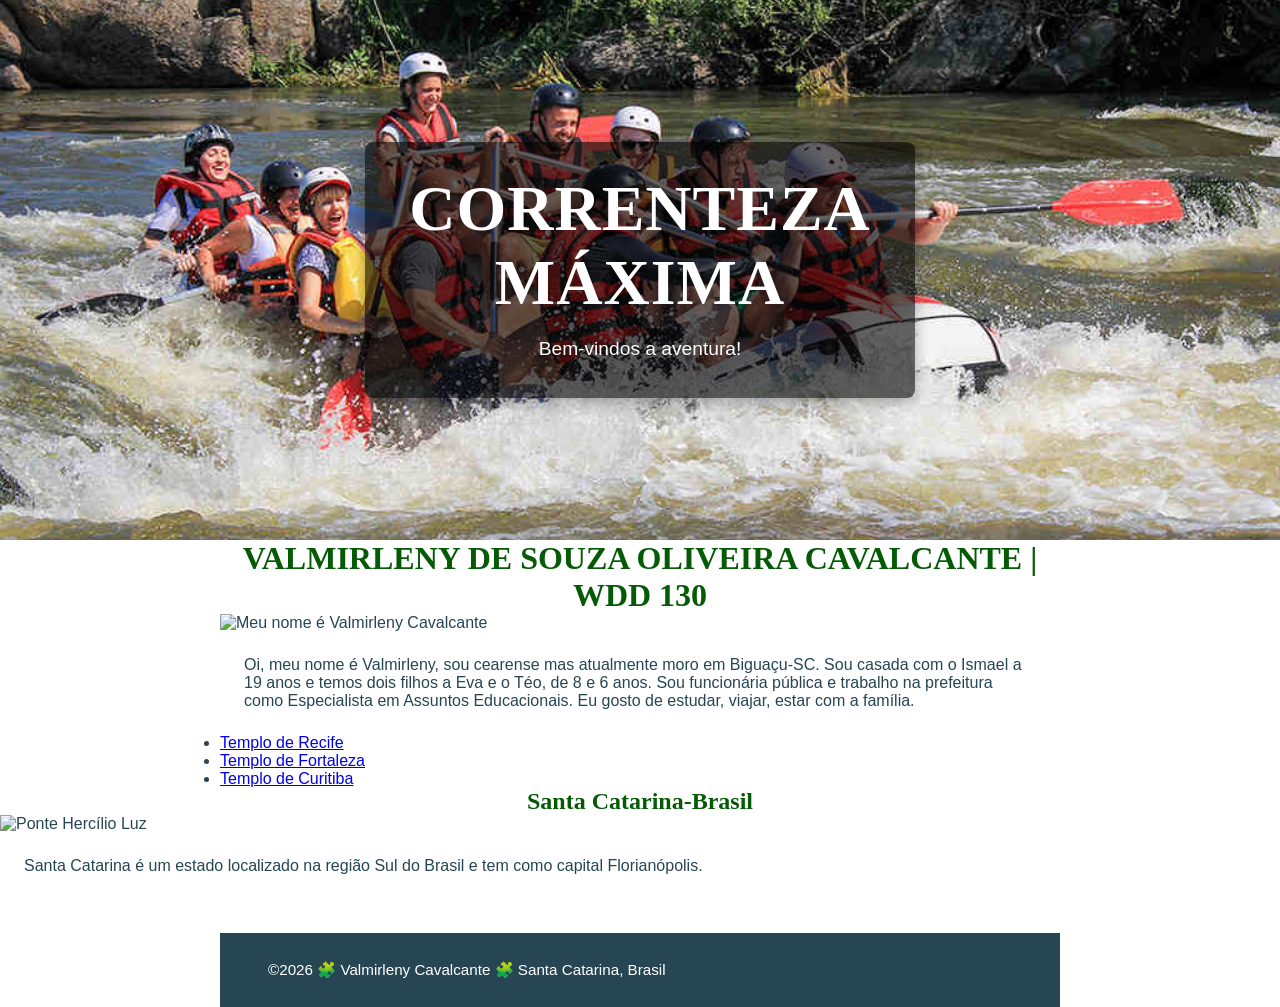
==== wwr/index.html @ fc0d464d "pagina index" ====
<!DOCTYPE html>
<html lang="pt-br">

<head>
    <meta charset="UTF-8">
    <meta name="viewport" content="width=device-width, initial-scale=1.0">
    <title>Página inicial Correnteza Máxima Rafting</title>
    <meta name="description" content="Página rafting">
    <meta name="author" content="Valmirleny Cavalcante">
    <link rel="stylesheet" href="estilos/rafting.css">
</head>

<body>
    <div class="banner-container">
        <img src="imagens/rafting.jpg" alt="Imagem de fundo do cabeçalho">

        <div class="banner-texto">
            <h1>Correnteza Máxima</h1>
            <p>Bem-vindos a aventura!</p>
        </div>
    </div>

    <div class="grid">

        <main>
            <h1 class="Indentação">VALMIRLENY DE SOUZA OLIVEIRA CAVALCANTE | WDD 130</h1>
            <img src=" imagens/perfil.jpg" alt="Meu nome é Valmirleny Cavalcante" width="200">
            <p class="indentação">Oi, meu nome é Valmirleny, sou cearense mas atualmente moro em Biguaçu-SC.
                Sou casada com o Ismael a 19 anos e temos dois filhos a Eva e o Téo, de 8 e 6 anos. Sou funcionária
                pública
                e trabalho na prefeitura como Especialista em Assuntos Educacionais. Eu gosto de estudar, viajar, estar
                com
                a família.
            </p>
            <ul class="caixa indentação">
                <li><a href="https://www.churchofjesuschrist.org/temples/details/recife-brazil-temple?lang=por"
                        target="_blank">Templo de Recife </a></li>
                <li><a href="https://www.churchofjesuschrist.org/temples/details/fortaleza-brazil-temple?lang=por"
                        target="_blank">Templo de Fortaleza</a></li>
                <li><a href="https://www.churchofjesuschrist.org/temples/details/curitiba-brazil-temple?lang=por"
                        target="_blank">Templo de Curitiba</a></li>
            </ul>
        </main>

        <aside class="caixa">
            <h2>Santa Catarina-Brasil</h2>
            <img src="imagens/imagem_ponte.jpg" alt="Ponte Hercílio Luz">
            <p>Santa Catarina é um estado localizado na região Sul do Brasil e tem como capital Florianópolis.</p>
        </aside>

    </div>

    <footer>
        <p>©️2026 🧩 Valmirleny Cavalcante 🧩 Santa Catarina, Brasil</p>
    </footer>

</body>

</html>
---- wwr/estilos/rafting.css ----
:root {
    --cor-primaria: #055a05;
    --cor-secundaria: #f4a261;
    --cor-destaque1: #264653;
    --cor-destaque2: #e9c46a;
    --fonte-titulo: "Time New Roman", "Georgia", serif;
    --fonte-body: Arial, Helvetica, sans-serif;
}

header {
    display: grid;
    grid-template-columns: auto 1fr;
    align-items: center;
    gap: 20px;
    background-color: var(--cor-destaque1);
    color: var(--cor-destaque2);
}

header nav {
    justify-self: end;
}

header nav ul {
    list-style: none; 
    display: flex;    
    justify-content: space-between;
    flex-direction: row;
    align-items: center;     
    margin: 0;
    padding: 0;
}
header nav ul li a {
    text-decoration: none;
    color: white;
    font-weight: bold;
    display: block;
    padding: 0.8rem 1.2rem;
    transition: background-color 0.3s;
    border: 1px solid #000000
}

header img {
    width: 150px;       
    height: auto;       
    display: block;
    margin-left: 90px
}

* {
    margin: 0;
    padding: 0;
    box-sizing: border-box;
}

body {
    font-family: var(--fonte-body);
    color: var(--cor-destaque1);
}

header, main, footer {
    width: 840px;
    margin: 0 auto;
}

h1, h2 {
    font-family: var(--fonte-titulo);
    color: var(--cor-primaria);
    text-align: center;
}

nav, p, section, article {
    margin: 16px;
    padding: 8px;
}

.redes-sociais a {
    text-decoration: none;
}

.hero img {
    display: block;
    width: 100%;
    height: auto;
}

.hero h1 {
    position: absolute;
    top: 20px;
    width: 100%;
    padding: 16px;
    text-align: center;
    opacity: 0,7;
    background-color: var(--cor-destaque1);
    color: #fff;
}

.hero {
    position: relative;     
    width: 100%;
    height: 400px;            
    background-size: cover;
    background-position: center;
    margin-bottom: 100px; 
}

.hero article {
    position: absolute;
    bottom: 50px;
    left: 50%;
    transform: translateX(-50%);
    width: 90%;
    max-width: 850px;
    display: flow-root;
    background-color: var(--cor-secundaria);
    padding: 20px;
    border-radius: 8px;
    box-shadow: 0 10px 25px rgba(0, 0, 0, 0.15);
}
    

.hero article img {
    float: right;
    margin-left: 30px;
    width: 180px;
    height: auto;   
}

.hero article p {
    margin: 0;
    color: #333333;
    line-height: 1.5;
}

nav a {
    text-decoration: none;
}

.aventura-galeria {
    max-width: 1200px;
    margin: 40px auto;
    padding: 0 20px;
    text-align: center;
}

.aventura-galeria h2 {
    margin-bottom: 25px;
    color: var(--cor-principal, #023e8a); 
    grid-column: 1 / -1; 
    text-align: center;  
}
.grid-aventuras {
    display: grid;
    grid-template-columns: repeat(5, 1fr); 
    gap: 15px; 
}

.grid-aventuras figure {
    margin: 0;
    padding: 0;
    background-color: #fff;
    border-radius: 8px;
    overflow: hidden;
    box-shadow: 0 4px 8px rgba(0, 0, 0, 0.1);
    transition: transform 0.3s ease;
}

.grid-aventuras figure:hover {
    transform: translateY(-5px);
}

.grid-aventuras img {
    width: 100%;
    height: 180px; 
    object-fit: cover; 
    display: block;
}

.grid-aventuras figcaption {
    padding: 12px 5px;
    font-size: 0.95rem;
    font-weight: bold;
    color: #333;
    background-color: #f8f9fa;
    border-top: 1px solid #eee;
}

.secao-historia {
    display: grid;
    grid-template-columns: 1fr auto 1fr;
    align-items: center; 
    gap: 30px; 
    max-width: 900px;
    margin: 40px auto;
    padding: 0 20px;
}

.secao-historia h2 {
    grid-column: 1 / -1; 
    text-align: center;
    margin-bottom: 20px;
    font-size: 2.5rem;
    color: var(--cor-principal, #023e8a);
}

.secao-historia img {
    grid-column: 2;
    grid-row: 2; 
    width: 250px;
    height: auto;
    border-radius: 8px;
    box-shadow: 0 4px 15px rgba(0,0,0,0.1);
}

.secao-historia p1 {
    grid-column: 1;
    grid-row: 2;
    text-align: right; 
    line-height: 1.4;
    font-size: 1.1rem;
}
.secao-historia p2 {
    grid-column: 3;
    grid-row: 2;
    text-align: left; 
    line-height: 1.2;
    font-size: 1.1rem;
}

/* Container geral da página */
.pagina-contato {
    max-width: 1000px;         
    margin: 40px auto;
    padding: 20px;
    font-family: Arial, sans-serif;
}


.bloco-info {
    width: 100%;
    text-align: center;        
    margin-bottom: 40px;       
}

.secao-dados h2 {
    font-size: 2.2rem;
    color: #333333;
    margin-bottom: 15px;
}

.secao-dados p {
    font-size: 1.05rem;
    color: #555555;
    line-height: 1.0;  
    margin: 2px 0;     
}


.conteudo-inferior {
    display: flex;
    align-items: flex-start;   
    justify-content: space-between; 
    gap: 40px;                
}


.conteudo-inferior .map {
    flex: 0 0 400px;           
    height: 350px;             
}

.conteudo-inferior .map iframe {
    width: 100% !important;
    height: 100% !important;
    border-radius: 8px;
    box-shadow: 0 4px 10px rgba(0, 0, 0, 0.08);
}

.form-container {
    flex: 1;                  
    background-color: #ffffff;
    padding: 30px;
    border-radius: 8px;
    box-shadow: 0 4px 12px rgba(0, 0, 0, 0.1);
    box-sizing: border-box;
}


.Funcionarios-galeria {
    display: flex;
    flex-wrap: wrap;           
    justify-content: center;   
    gap: 30px;                
    max-width: 1200px;
    margin: 40px auto;
    padding: 0 20px;
}
 

.Funcionarios-galeria h2 {
    width: 100%;
    text-align: center;        
    font-size: 2.2rem;
    color: #023e8a;            
    margin-bottom: 25px;       
}

.Funcionarios-galeria figure {
    margin: 0;                 
    text-align: center;        
    width: 200px;             
    height: 260px;             
    flex: 0 0 200px;           
    padding: 0; 
    background-color: #fff; 
    border-radius: 8px;
    overflow: hidden;
    box-shadow: 0 4px 8px rgba(0, 0, 0, 0.1);
    transition: transform 0.3s ease;     
}

.Funcionarios-galeria img {
    width: 100%;
    height: 180px;             
    object-fit: cover;         
    display: block;
}


.Funcionarios-galeria figcaption {
    padding: 15px 10px;
    font-weight: bold;
    color: #333;
    font-size: 1rem;
}

/* Parte da nova página principal*/

/* 1. O CONTAINER PAI */
.banner-container {
    position: relative;
    width: 100%;
    height: 60vh;
    overflow: hidden;
}

/* 2. A IMAGEM PRINCIPAL */
.banner-container img {
    width: 100%;
    height: 100%;
    object-fit: cover;
    display: block;
}

/* 3. A CAIXA DE TEXTO COM POSICIONAMENTO ABSOLUTO */
.banner-texto {
    position: absolute;
    top: 50%;
    left: 50%;
    transform: translate(-50%, -50%);
    text-align: center;
    color: #ffffff; /* Cor das letras (Branco) */
    
    /* --- CONFIGURAÇÕES DA CAIXA --- */
    background-color: rgba(0, 0, 0, 0.6); /* Fundo preto com 60% de opacidade (transparência elegante) */
    padding: 30px 40px;                   /* Espaçamento interno (30px cima/baixo e 40px lados) */
    border-radius: 8px;                   /* Arredonda os cantos da caixa */
    box-shadow: 0 4px 15px rgba(0, 0, 0, 0.3); /* Sombra suave em volta da caixa para dar profundidade */
    
    /* Ajuste para telas menores */
    width: 80%;                           /* Ocupa até 80% da tela em celulares */
    max-width: 550px;                     /* Não passa de 550px em telas grandes (computador) */
}

/* Ajustes finos nos textos de dentro da caixa */
.banner-texto h1 {
    color: #fff;
    font-size: 4rem;
    margin: 0 0 10px 0;
    text-transform: uppercase; /* Deixa o título em letras maiúsculas */
    letter-spacing: 1px;       /* Espaçamento entre as letras do título */
}

.banner-texto p {
    font-size: 1.2rem;
    margin: 0;
    font-weight: 300;          /* Deixa o texto levemente mais fino que o título */
}

/* parte footer*/
footer {
    display: flex;
    justify-content: space-between;
    align-items: center;
    background-color: var(--cor-destaque1); 
    color: #ffffff; 
    padding: 20px 40px;
    margin-top: 50px;
}

footer p {
    color: white; 
    margin: 0;
    font-size: 0.95rem;
}

footer .socialmedia {
    display: flex;
    gap: 25px; 
}

footer .socialmedia img {
    width: 30px; 
    height: 30px; 
    display: block;
    transition: transform 0.2s ease;
}

footer .socialmedia img:hover {
    transform: scale(1.15); 
}
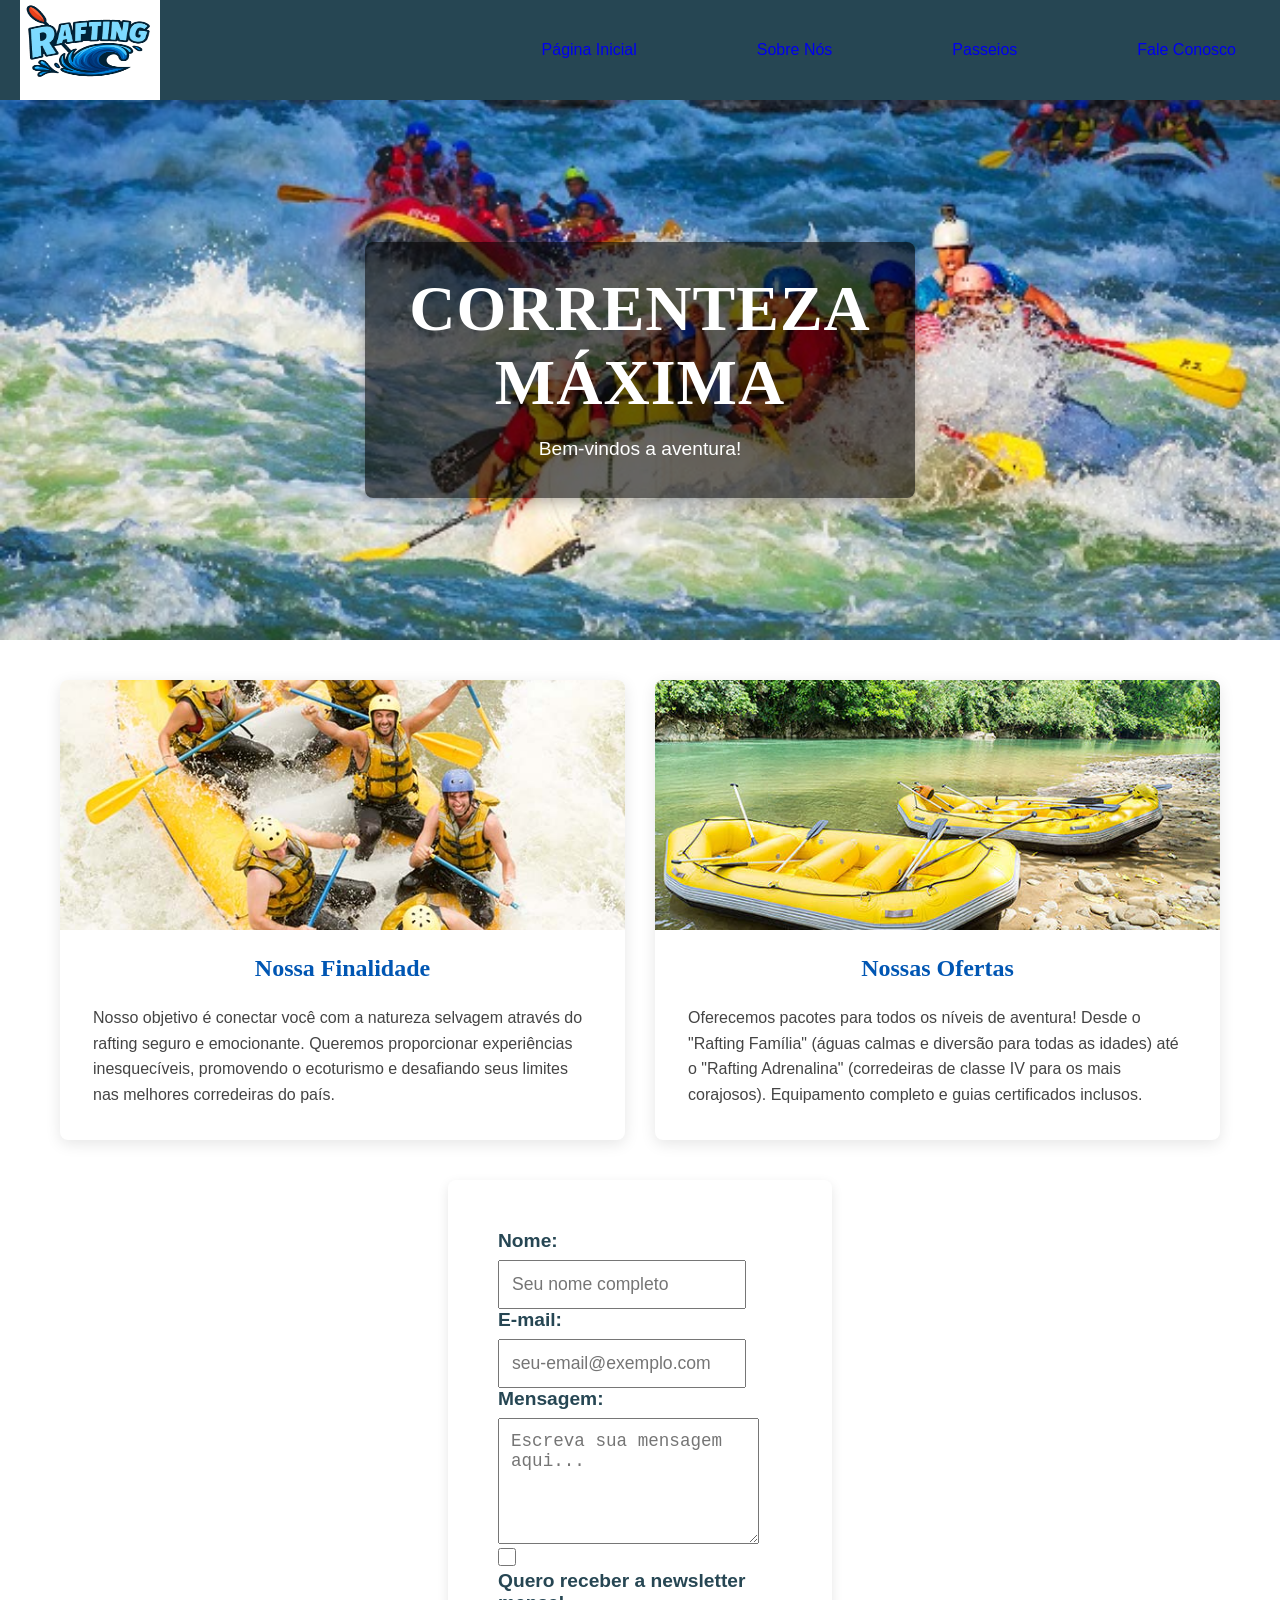
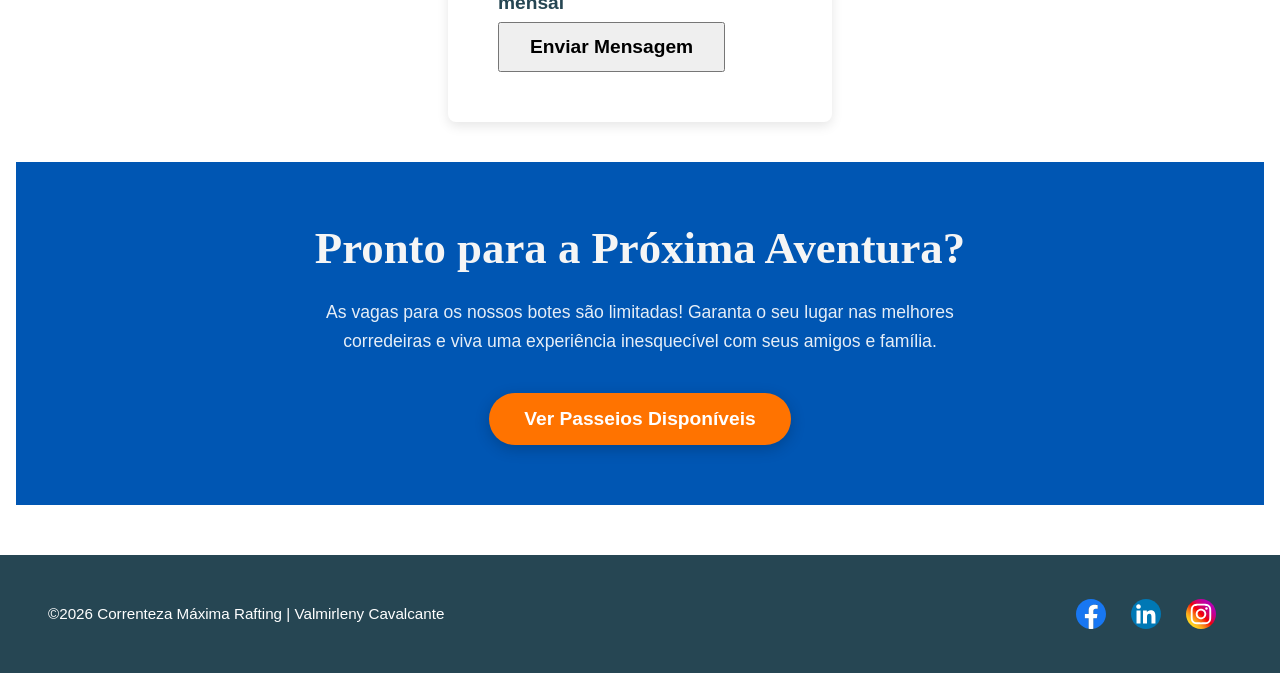
==== commit bc8da6ea: "páginas prontas" ====
--- a/wwr/index.html
+++ b/wwr/index.html
@@ -11,8 +11,20 @@
 </head>
 
 <body>
+    <header class="página-inicial">
+        <img src="imagens/logo.png" alt="Logomarca da empresa" width="200">
+        <nav>
+            <ul>
+                <li><a href="index.html">Página Inicial</a></li>
+                <li><a href="sobre.html">Sobre Nós</a></li>
+                <li><a href="passeios.html">Passeios</a></li>
+                <li><a href="contatos.html">Fale Conosco</a></li>
+            </ul>
+        </nav>
+    </header>
+
     <div class="banner-container">
-        <img src="imagens/rafting.jpg" alt="Imagem de fundo do cabeçalho">
+        <img src="imagens/rafting_inicial.jpeg" alt="Imagem de fundo do cabeçalho">
 
         <div class="banner-texto">
             <h1>Correnteza Máxima</h1>
@@ -20,38 +32,83 @@
         </div>
     </div>
 
-    <div class="grid">
+    <section class="rafting-container">
 
-        <main>
-            <h1 class="Indentação">VALMIRLENY DE SOUZA OLIVEIRA CAVALCANTE | WDD 130</h1>
-            <img src=" imagens/perfil.jpg" alt="Meu nome é Valmirleny Cavalcante" width="200">
-            <p class="indentação">Oi, meu nome é Valmirleny, sou cearense mas atualmente moro em Biguaçu-SC.
-                Sou casada com o Ismael a 19 anos e temos dois filhos a Eva e o Téo, de 8 e 6 anos. Sou funcionária
-                pública
-                e trabalho na prefeitura como Especialista em Assuntos Educacionais. Eu gosto de estudar, viajar, estar
-                com
-                a família.
-            </p>
-            <ul class="caixa indentação">
-                <li><a href="https://www.churchofjesuschrist.org/temples/details/recife-brazil-temple?lang=por"
-                        target="_blank">Templo de Recife </a></li>
-                <li><a href="https://www.churchofjesuschrist.org/temples/details/fortaleza-brazil-temple?lang=por"
-                        target="_blank">Templo de Fortaleza</a></li>
-                <li><a href="https://www.churchofjesuschrist.org/temples/details/curitiba-brazil-temple?lang=por"
-                        target="_blank">Templo de Curitiba</a></li>
-            </ul>
-        </main>
+        <div class="grid-card">
+            <img src="imagens/inicial1.jpg" alt="Pessoas praticando rafting em corredeiras fortes">
+            <div class="card-conteudo">
+                <h2>Nossa Finalidade</h2>
+                <p>Nosso objetivo é conectar você com a natureza selvagem através do rafting seguro e emocionante.
+                    Queremos
+                    proporcionar experiências inesquecíveis, promovendo o ecoturismo e desafiando seus limites nas
+                    melhores
+                    corredeiras do país.</p>
+            </div>
+        </div>
 
-        <aside class="caixa">
-            <h2>Santa Catarina-Brasil</h2>
-            <img src="imagens/imagem_ponte.jpg" alt="Ponte Hercílio Luz">
-            <p>Santa Catarina é um estado localizado na região Sul do Brasil e tem como capital Florianópolis.</p>
-        </aside>
+        <div class="grid-card">
+            <img src="imagens/inicial3.jpg" alt="Equipe de rafting comemorando no bote">
+            <div class="card-conteudo">
+                <h2>Nossas Ofertas</h2>
+                <p>Oferecemos pacotes para todos os níveis de aventura! Desde o "Rafting Família" (águas calmas e
+                    diversão
+                    para todas as idades) até o "Rafting Adrenalina" (corredeiras de classe IV para os mais corajosos).
+                    Equipamento completo e guias certificados inclusos.</p>
+            </div>
+        </div>
+
+    </section>
+
+
+
+
+    <div class="formulario">
+        <div class="formulario-inicial">
+            <form action="/seu-endpoint-de-envio" method="POST">
+                <div class="form-group">
+                    <label for="nome">Nome:</label>
+                    <input type="text" id="nome" name="nome" placeholder="Seu nome completo" required>
+                </div>
+                <div class="form-group">
+                    <label for="email">E-mail:</label>
+                    <input type="email" id="email" name="email" placeholder="seu-email@exemplo.com" required>
+
+                    <div class="form-group">
+                        <label for="mensagem">Mensagem:</label>
+                        <textarea id="mensagem" name="mensagem" rows="5" placeholder="Escreva sua mensagem aqui..."
+                            required></textarea>
+                    </div>
+                    <div class="checkbox-group">
+                        <input type="checkbox" id="newsletter" name="newsletter" value="sim">
+                        <label for="newsletter">Quero receber a newsletter mensal</label>
+                    </div>
+                    <div class="form-actions">
+                        <button type="submit">Enviar Mensagem</button>
+                    </div>
+            </form>
+        </div>
+
+        <section class="cta-passeios">
+            <div class="cta-conteudo">
+                <h2>Pronto para a Próxima Aventura?</h2>
+                <p>As vagas para os nossos botes são limitadas! Garanta o seu lugar nas melhores corredeiras e viva uma
+                    experiência inesquecível com seus amigos e família.</p>
+
+                <a href="passeios.html" class="botao-cta">Ver Passeios Disponíveis</a>
+            </div>
+        </section>
+
 
     </div>
 
     <footer>
-        <p>©️2026 🧩 Valmirleny Cavalcante 🧩 Santa Catarina, Brasil</p>
+        <p>©️2026 Correnteza Máxima Rafting | Valmirleny Cavalcante </p>
+        <nav class="socialmedia">
+            <a href="https://facebook.com"><img src="imagens/facebook.svg" alt="Ícone do facebook"></a>
+            <a href="https://linkedin.com"><img src="imagens/linkedin.svg" alt="Ícone do Linkedin"></a>
+            <a href="https://instagram.com"><img src="imagens/instagram.svg" alt="ìcone do Instagram"></a>
+        </nav>
+
     </footer>
 
 </body>
--- a/wwr/estilos/rafting.css
+++ b/wwr/estilos/rafting.css
@@ -7,44 +7,6 @@
     --fonte-body: Arial, Helvetica, sans-serif;
 }
 
-header {
-    display: grid;
-    grid-template-columns: auto 1fr;
-    align-items: center;
-    gap: 20px;
-    background-color: var(--cor-destaque1);
-    color: var(--cor-destaque2);
-}
-
-header nav {
-    justify-self: end;
-}
-
-header nav ul {
-    list-style: none; 
-    display: flex;    
-    justify-content: space-between;
-    flex-direction: row;
-    align-items: center;     
-    margin: 0;
-    padding: 0;
-}
-header nav ul li a {
-    text-decoration: none;
-    color: white;
-    font-weight: bold;
-    display: block;
-    padding: 0.8rem 1.2rem;
-    transition: background-color 0.3s;
-    border: 1px solid #000000
-}
-
-header img {
-    width: 150px;       
-    height: auto;       
-    display: block;
-    margin-left: 90px
-}
 
 * {
     margin: 0;
@@ -58,7 +20,7 @@
 }
 
 header, main, footer {
-    width: 840px;
+    width: 100%;
     margin: 0 auto;
 }
 
@@ -78,10 +40,11 @@
 }
 
 .hero img {
-    display: block;
-    width: 100%;
-    height: auto;
-}
+    width: 100%;
+    height: 100%;      
+    object-fit: cover; 
+}
+
 
 .hero h1 {
     position: absolute;
@@ -129,6 +92,8 @@
     margin: 0;
     color: #333333;
     line-height: 1.5;
+    font-family: Arial, Helvetica, sans-serif;
+    font-size: 20px;
 }
 
 nav a {
@@ -226,7 +191,8 @@
     font-size: 1.1rem;
 }
 
-/* Container geral da página */
+/* PÁGINA CONTATOS*/
+
 .pagina-contato {
     max-width: 1000px;         
     margin: 40px auto;
@@ -333,9 +299,9 @@
     font-size: 1rem;
 }
 
-/* Parte da nova página principal*/
-
-/* 1. O CONTAINER PAI */
+/* PÁGINA INICIAL*/
+
+
 .banner-container {
     position: relative;
     width: 100%;
@@ -343,7 +309,7 @@
     overflow: hidden;
 }
 
-/* 2. A IMAGEM PRINCIPAL */
+
 .banner-container img {
     width: 100%;
     height: 100%;
@@ -351,43 +317,494 @@
     display: block;
 }
 
-/* 3. A CAIXA DE TEXTO COM POSICIONAMENTO ABSOLUTO */
+
 .banner-texto {
     position: absolute;
     top: 50%;
     left: 50%;
     transform: translate(-50%, -50%);
     text-align: center;
-    color: #ffffff; /* Cor das letras (Branco) */
-    
-    /* --- CONFIGURAÇÕES DA CAIXA --- */
-    background-color: rgba(0, 0, 0, 0.6); /* Fundo preto com 60% de opacidade (transparência elegante) */
-    padding: 30px 40px;                   /* Espaçamento interno (30px cima/baixo e 40px lados) */
-    border-radius: 8px;                   /* Arredonda os cantos da caixa */
-    box-shadow: 0 4px 15px rgba(0, 0, 0, 0.3); /* Sombra suave em volta da caixa para dar profundidade */
-    
-    /* Ajuste para telas menores */
-    width: 80%;                           /* Ocupa até 80% da tela em celulares */
-    max-width: 550px;                     /* Não passa de 550px em telas grandes (computador) */
-}
-
-/* Ajustes finos nos textos de dentro da caixa */
+    color: #ffffff; 
+    background-color: rgba(0, 0, 0, 0.6); 
+    padding: 30px 40px;                   
+    border-radius: 8px;                   
+    box-shadow: 0 4px 15px rgba(0, 0, 0, 0.3); 
+    width: 80%;                           
+    max-width: 550px;                     
+}
+
+
 .banner-texto h1 {
     color: #fff;
     font-size: 4rem;
     margin: 0 0 10px 0;
-    text-transform: uppercase; /* Deixa o título em letras maiúsculas */
-    letter-spacing: 1px;       /* Espaçamento entre as letras do título */
+    text-transform: uppercase; 
+    letter-spacing: 1px;       /
 }
 
 .banner-texto p {
     font-size: 1.2rem;
     margin: 0;
-    font-weight: 300;          /* Deixa o texto levemente mais fino que o título */
-}
-
-/* parte footer*/
+    font-weight: 300;         
+}
+
+body {
+    margin: 0;
+    padding: 0;
+}
+
+.página-inicial {
+    width: 100%;
+    box-sizing: border-box;
+    display: flex;
+    justify-content: space-between;
+    align-items: center;
+    padding-top: 0px;     
+    padding-bottom: 0px;  
+    padding-left: 20px;   
+    padding-right: 20px;  
+    background-color: var(--cor-destaque1);
+    color: var(--cor-destaque2);
+}
+
+.página-inicial nav ul {
+    display: flex;
+    list-style: none; 
+    margin: 0;
+    padding: 0;
+    gap: 120px; 
+}
+
+*/
+.página-inicial nav a {
+    text-decoration: none;
+    color: white;
+    font-family: sans-serif;
+    font-weight: bold;
+    
+    
+    display: inline-block;        
+    border: 2px solid white;       
+    padding: 8px 16px;           
+    border-radius: 4px;           
+    transition: all 0.3s ease;   
+}
+
+
+.página-inicial nav a:hover {
+    color: #264653;               
+    background-color: white;      
+    border-color: white;          
+}
+.página-inicial img {
+    width: 140px; 
+    height: auto; 
+    max-height: 100px;
+}
+
+.cta-passeios {
+    background-color: #0056b3; 
+    color: #ffffff;
+    text-align: center;
+    padding: 60px 20px;
+    margin-top: 40px; 
+}
+
+.cta-conteudo {
+    max-width: 700px;
+    margin: 0 auto;
+    font-family: sans-serif;
+}
+
+
+.cta-conteudo h2 {
+    font-size: 2.8rem;
+    margin-top: 0;
+    margin-bottom: 15px;
+    color: whitesmoke;
+}
+
+.cta-conteudo p {
+    font-size: 1.1rem;
+    line-height: 1.6;
+    margin-bottom: 30px;
+    opacity: 0.9; 
+}
+
+.botao-cta {
+    display: inline-block;
+    background-color: #ff7300; 
+    color: #ffffff;
+    text-decoration: none; 
+    padding: 15px 35px;
+    font-size: 1.2rem;
+    font-weight: bold;
+    border-radius: 50px;
+    box-shadow: 0 4px 15px rgba(0, 0, 0, 0.2);
+    transition: all 0.3s ease; 
+}
+
+
+.botao-cta:hover {
+    background-color: #e66700; 
+    transform: translateY(-3px); 
+    box-shadow: 0 6px 20px rgba(0, 0, 0, 0.3); 
+}
+
+.rafting-container {
+    display: grid;
+    grid-template-columns: repeat(auto-fit, minmax(300px, 1fr));
+    gap: 30px; 
+    padding: 40px 20px;
+    max-width: 1200px;
+    margin: 0 auto; 
+    font-family: sans-serif;
+}
+
+.grid-card {
+    background-color: #ffffff;
+    border-radius: 8px;
+    overflow: hidden; 
+    box-shadow: 0 4px 15px rgba(0, 0, 0, 0.1); 
+    display: flex;
+    flex-direction: column;
+}
+
+
+.grid-card img {
+    width: 100%;
+    height: 250px;
+    object-fit: cover; 
+}
+
+.card-conteudo {
+    padding: 25px;
+}
+
+.card-conteudo h2 {
+    color: #0056b3; 
+    margin-top: 0;
+    margin-bottom: 15px;
+    font-size: 1.5rem;
+}
+
+.card-conteudo p {
+    color: #444;
+    line-height: 1.6;
+    margin: 0;
+}
+
+.formulario-inicial form {
+    width: 30%;               
+    max-width: 800px;          
+    margin: 0 auto;
+    flex: 1;                  
+    background-color: #ffffff;
+    padding: 50px;
+    border-radius: 8px;
+    box-shadow: 0 4px 12px rgba(0, 0, 0, 0.1);
+    box-sizing: border-box;
+}
+
+.form-group label, 
+.checkbox-group label {
+    font-size: 1.2rem;      
+    font-weight: bold;     
+    display: block;          
+    margin-bottom: 8px;     
+}
+
+
+.form-group input, 
+.form-group textarea {
+    font-size: 1.1rem;       
+    padding: 12px;           
+}
+
+
+.form-actions button {
+    font-size: 1.2rem;       
+    font-weight: bold;
+    padding: 12px 30px;      
+    cursor: pointer;
+}
+
+
+.checkbox-group input[type="checkbox"] {
+    width: 18px;            
+    height: 18px;
+    margin-right: 10px;     
+}
+
+
+/* PÁGINA DE PASSEIOS */
+
+.cta-contato {
+    width: 100%;
+    background-color: var(--cor-destaque1, #264653); 
+    padding: 60px 20px;
+    text-align: center;
+    box-sizing: border-box;
+    margin-top: 50px; 
+}
+
+.cta-contato-conteudo {
+    max-width: 750px;
+    margin: 0 auto;
+}
+
+.cta-contato-conteudo h2 {
+    font-family: var(--fonte-titulo, serif);
+    color: #ffffff;
+    font-size: 2.2rem;
+    margin-bottom: 15px;
+}
+
+.cta-contato-conteudo p {
+    font-family: var(--fonte-body, sans-serif);
+    color: #e9c46a; 
+    font-size: 1.1rem;
+    line-height: 1.6;
+    margin-bottom: 30px;
+}
+
+
+.botao-fale-conosco {
+    display: inline-block;
+    text-decoration: none;
+    background-color: var(--cor-secundaria, #f4a261); 
+    color: #ffffff;
+    font-family: var(--fonte-body, sans-serif);
+    font-size: 1.2rem;
+    font-weight: bold;
+    padding: 15px 40px;
+    border-radius: 50px; 
+    box-shadow: 0 4px 15px rgba(0, 0, 0, 0.2);
+    transition: all 0.3s ease; 
+}
+
+.botao-fale-conosco:hover {
+    background-color: #e76f51; 
+    transform: translateY(-3px); 
+    box-shadow: 0 6px 20px rgba(0, 0, 0, 0.3);
+}
+
+
+.secao-passeios {
+    width: 100%;
+    max-width: 1200px;
+    margin: 60px auto;
+    padding: 0 20px;
+}
+
+.titulo-passeios {
+    font-family: var(--fonte-titulo, serif);
+    color: var(--cor-primaria);
+    font-size: 2.5rem;
+    text-align: center;
+    margin-bottom: 10px;
+}
+
+.subtitulo-passeios {
+    text-align: center;
+    color: #666;
+    font-size: 1.1rem;
+    margin-bottom: 50px;
+}
+
+.container-passeios {
+    display: flex;
+    flex-direction: column;
+    gap: 60px; 
+}
+
+
+.card-passeio {
+    display: grid;
+    grid-template-columns: 1fr 1fr; 
+    gap: 40px;
+    align-items: center;
+    background-color: #ffffff;
+    border-radius: 12px;
+    overflow: hidden;
+    box-shadow: 0 5px 20px rgba(0, 0, 0, 0.05);
+    padding: 20px;
+}
+
+
+.card-passeio.inverter {
+    direction: rtl; 
+}
+.card-passeio.inverter .passeio-info {
+    direction: ltr; 
+}
+
+
+.passeio-imagem {
+    position: relative;
+    width: 100%;
+    height: 320px;
+    border-radius: 8px;
+    overflow: hidden;
+}
+
+.passeio-imagem img {
+    width: 100%;
+    height: 100%;
+    object-fit: cover;
+    display: block;
+    transition: transform 0.4s ease;
+}
+
+
+.card-passeio:hover .passeio-imagem img {
+    transform: scale(1.05);
+}
+/
+.tag-nivel {
+    position: absolute;
+    top: 15px;
+    left: 15px;
+    padding: 6px 14px;
+    color: #fff;
+    font-weight: bold;
+    font-size: 0.85rem;
+    border-radius: 20px;
+    text-transform: uppercase;
+    box-shadow: 0 2px 8px rgba(0,0,0,0.2);
+}
+.nivel-leve { background-color: #2a9d8f; }
+.nivel-medio { background-color: var(--cor-secundaria, #f4a261); }
+.nivel-dificil { background-color: #e76f51; }
+
+
+.passeio-info h3 {
+    font-family: var(--fonte-titulo, serif);
+    color: var(--cor-destaque1);
+    font-size: 1.8rem;
+    margin-top: 0;
+    margin-bottom: 10px;
+}
+
+.passeio-duracao {
+    color: #777;
+    font-size: 0.95rem;
+    margin-bottom: 15px;
+}
+
+.passeio-descricao {
+    color: #444;
+    line-height: 1.6;
+    margin-bottom: 20px;
+}
+
+.passeio-preco {
+    display: inline-block;
+    font-size: 1.3rem;
+    font-weight: bold;
+    color: var(--cor-primaria);
+    background-color: rgba(5, 90, 5, 0.1); 
+    padding: 6px 15px;
+    border-radius: 4px;
+}
+
+/* --- RESPONSIVIDADE (Para Celular) --- */
+@media (max-width: 768px) {
+    .card-passeio, .card-passeio.inverter {
+        grid-template-columns: 1fr; 
+        gap: 20px;
+        direction: ltr;
+    }
+    
+    .passeio-imagem {
+        height: 220px; 
+    }
+}
+
+.secao-tabela-passeios {
+    width: 100%;
+    max-width: 1200px;
+    margin: 60px auto;
+    padding: 0 20px;
+    box-sizing: border-box;
+}
+
+.subtitulo-tabela {
+    text-align: center;
+    color: #666;
+    font-size: 1.1rem;
+    margin-bottom: 30px;
+}
+
+
+.tabela-responsiva {
+    width: 100%;
+    overflow-x: auto;
+    border-radius: 8px;
+    box-shadow: 0 4px 12px rgba(0, 0, 0, 0.08);
+}
+
+
+table {
+    width: 100%;
+    border-collapse: collapse; 
+    background-color: #ffffff;
+    font-family: var(--fonte-body, sans-serif);
+    text-align: left;
+}
+
+
+thead tr {
+    background-color: var(--cor-destaque1, #264653);
+    color: #ffffff;
+    font-weight: bold;
+}
+
+th, td {
+    padding: 15px 20px;
+    border-bottom: 1px solid #eeeeee;
+}
+
+
+tbody tr:nth-of-type(even) {
+    background-color: #f8f9fa;
+}
+
+
+tbody tr:hover {
+    background-color: rgba(244, 162, 97, 0.1); 
+    transition: background-color 0.2s ease;
+}
+
+
+.nome-passeio {
+    font-weight: bold;
+    color: var(--cor-destaque1);
+}
+
+.preco-tabela {
+    font-weight: bold;
+    color: var(--cor-primaria, #055a05);
+    font-size: 1.1rem;
+}
+
+
+.badge {
+    padding: 5px 10px;
+    border-radius: 4px;
+    font-size: 0.85rem;
+    font-weight: bold;
+    color: #ffffff;
+    display: inline-block;
+}
+.badge-iniciante { background-color: #2a9d8f; }
+.badge-intermediario { background-color: var(--cor-secundaria, #f4a261); }
+.badge-avancado { background-color: #e63946; }
+
+
+/* PARTE FOOTER PÁGINAS*/
 footer {
+    width: 100%;
     display: flex;
     justify-content: space-between;
     align-items: center;
